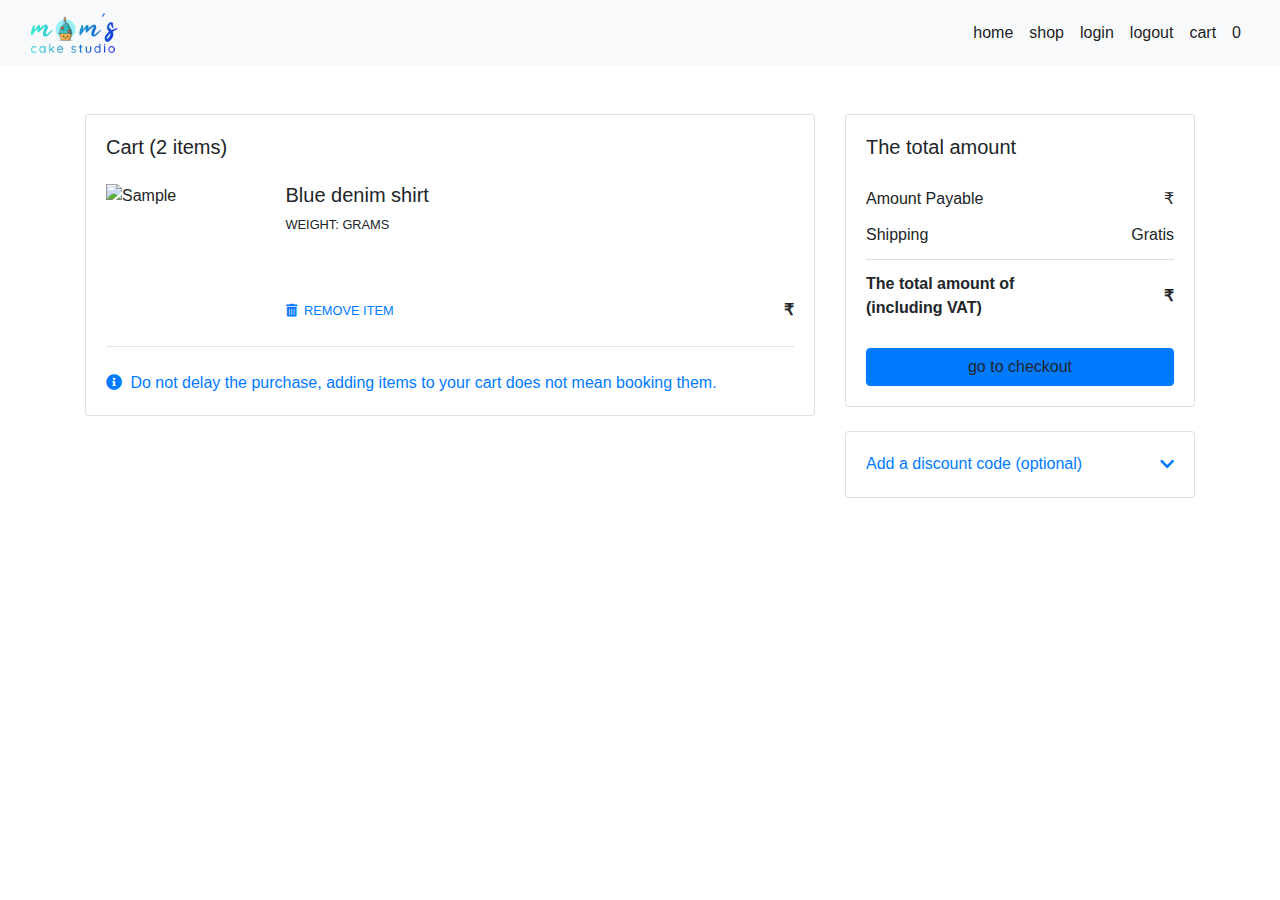
==== src/main/resources/templates/cart.html @ 644b2c3b "upload cod" ====
<!doctype html>
<html lang="en" xmlns:th="http://www.thymeleaf.org"
      xmlns:sec="http://www.thymeleaf.org/thymeleaf-extras-springsecurity3">
<head>
    <meta charset="UTF-8">
    <meta name="viewport"
          content="width=device-width, user-scalable=no, initial-scale=1.0, maximum-scale=1.0, minimum-scale=1.0">
    <meta http-equiv="X-UA-Compatible" content="ie=edge">
    <link rel="stylesheet" href="https://stackpath.bootstrapcdn.com/bootstrap/4.4.1/css/bootstrap.min.css"
          integrity="sha384-Vkoo8x4CGsO3+Hhxv8T/Q5PaXtkKtu6ug5TOeNV6gBiFeWPGFN9MuhOf23Q9Ifjh" crossorigin="anonymous">
    <link rel="stylesheet" href="https://use.fontawesome.com/releases/v5.11.2/css/all.css">

    <title>Document</title>
</head>
<body>


<nav class="navbar navbar-expand-lg navbar-light bg-light">
    <div class="container-fluid">
        <a class="navbar-brand" href="#">
            <img th:src="@{/images/logo.png}" src="../static/images/logo.png" width="auto" height="40"
                 class="d-inline-block align-top" alt=""/>
        </a>
        <button class="navbar-toggler" type="button" data-toggle="collapse" data-target="#navbarSupportedContent"
                aria-controls="navbarSupportedContent" aria-expanded="false" aria-label="Toggle navigation">
            <span class="navbar-toggler-icon"></span>
        </button>

        <div class="collapse navbar-collapse" id="navbarSupportedContent">
            <ul class="navbar-nav mr-auto"></ul>
            <ul class="navbar-nav">
                <li class="nav-item active">
                    <a class="nav-link" th:href="@{/}" href="#">home</a>
                </li>
                <li class="nav-item active">
                    <a class="nav-link" th:href="@{/shop}" href="#">shop</a>
                </li>
                <li class="nav-item active">
                    <a class="nav-link" sec:authorize="isAnonymous()" th:href="@{/login}" href="#">login</a>
                </li>
                <li class="nav-item active">
                    <a class="nav-link" sec:authorize="isAuthenticated()" th:href="@{/logout}" href="#">logout</a>
                </li>
                <li class="nav-item active">
                    <a class="nav-link" th:href="@{/cart}" href="#">cart</a>
                </li>
                <li class="nav-item active">
                    <span class="nav-link" th:text="${cartCount}">0</span>
                </li>
            </ul>

        </div>
    </div>
</nav>
<main>
    <div class="container">

        <!--Section: Block Content-->
        <section class="mt-5 mb-4">

            <!--Grid row-->
            <div class="row">

                <!--Grid column-->
                <div class="col-lg-8">

                    <!-- Card -->
                    <div class="card wish-list mb-4">
                        <div class="card-body">

                            <h5 class="mb-4">Cart (<span th:text="${cartCount}">2</span> items)</h5>

                            <div class="row mb-4" th:each="item, iStat : ${cart}">
                                <div class="col-md-5 col-lg-3 col-xl-3">
                                    <div class="mb-3 mb-md-0">
                                        <img class="img-fluid w-100"
                                             th:src="@{${'/productImages/' + item.imageName}}"
                                             src="https://mdbootstrap.com/img/Photos/Horizontal/E-commerce/Vertical/12a.jpg"
                                             alt="Sample">

                                    </div>
                                </div>
                                <div class="col-md-7 col-lg-9 col-xl-9">
                                    <div>
                                        <div class="d-flex justify-content-between">
                                            <div>
                                                <h5 th:text="${item.name}">Blue denim shirt</h5>
                                                <p class="mb-3 text-uppercase small">Weight: <span
                                                        th:text="${item.weight}"></span> grams</p>
                                                <!--                                                <p class="mb-2 text-uppercase small">Category: <span th:text="${item.category.name}"></span></p>-->

                                            </div>

                                        </div>
                                        <div class="mt-5 d-flex justify-content-between align-items-center">
                                            <div>
                                                <a href="#!" th:href="@{/cart/removeItem/{index}(index=${iStat.index})}"
                                                   type="button"
                                                   class="card-link-secondary small text-uppercase mr-3"><i
                                                        class="fas fa-trash-alt mr-1"></i> Remove item </a>

                                            </div>
                                            <p class="mb-0"><span><strong>₹<span
                                                    th:text="${item.price}"></span></strong></span></p>
                                        </div>
                                    </div>
                                </div>
                            </div>
                            <hr class="mb-4">

                            <p class="text-primary mb-0"><i class="fas fa-info-circle mr-1"></i> Do not delay the
                                purchase, adding
                                items to your cart does not mean booking them.</p>

                        </div>
                    </div>


                </div>
                <!--Grid column-->

                <!--Grid column-->
                <div class="col-lg-4">

                    <!-- Card -->
                    <div class="card mb-4">
                        <div class="card-body">

                            <h5 class="mb-3">The total amount </h5>

                            <ul class="list-group list-group-flush">
                                <li class="list-group-item d-flex justify-content-between align-items-center border-0 px-0 pb-0">
                                    Amount Payable
                                    <span>₹<span th:text="${total}"></span></span>
                                </li>
                                <li class="list-group-item d-flex justify-content-between align-items-center px-0">
                                    Shipping
                                    <span>Gratis</span>
                                </li>
                                <li class="list-group-item d-flex justify-content-between align-items-center border-0 px-0 mb-3">
                                    <div>
                                        <strong>The total amount of</strong>
                                        <strong>
                                            <p class="mb-0">(including VAT)</p>
                                        </strong>
                                    </div>
                                    <span><strong>₹<span th:text="${total}"></span></strong></span>
                                </li>
                            </ul>

                            <a th:href="@{/checkout}" h class="btn btn-primary btn-block waves-effect waves-light">go to
                                checkout</a>

                        </div>
                    </div>
                    <!-- Card -->

                    <!-- Card -->
                    <div class="card mb-4">
                        <div class="card-body">

                            <a class="dark-grey-text d-flex justify-content-between" data-toggle="collapse"
                               href="#collapseExample"
                               aria-expanded="false" aria-controls="collapseExample">
                                Add a discount code (optional)
                                <span><i class="fas fa-chevron-down pt-1"></i></span>
                            </a>

                            <div class="collapse" id="collapseExample">
                                <div class="mt-3">
                                    <div class="md-form md-outline mb-0">
                                        <input type="text" id="discount-code" class="form-control font-weight-light"
                                               placeholder="Enter discount code">
                                    </div>
                                </div>
                            </div>
                        </div>
                    </div>
                    <!-- Card -->

                </div>
                <!--Grid column-->

            </div>
            <!--Grid row-->

        </section>
        <!--Section: Block Content-->

    </div>
</main>
<!--Main layout-->


<script src="https://code.jquery.com/jquery-3.4.1.slim.min.js"
        integrity="sha384-J6qa4849blE2+poT4WnyKhv5vZF5SrPo0iEjwBvKU7imGFAV0wwj1yYfoRSJoZ+n"
        crossorigin="anonymous"></script>
<script src="https://cdn.jsdelivr.net/npm/popper.js@1.16.0/dist/umd/popper.min.js"
        integrity="sha384-Q6E9RHvbIyZFJoft+2mJbHaEWldlvI9IOYy5n3zV9zzTtmI3UksdQRVvoxMfooAo"
        crossorigin="anonymous"></script>
<script src="https://stackpath.bootstrapcdn.com/bootstrap/4.4.1/js/bootstrap.min.js"
        integrity="sha384-wfSDF2E50Y2D1uUdj0O3uMBJnjuUD4Ih7YwaYd1iqfktj0Uod8GCExl3Og8ifwB6"
        crossorigin="anonymous"></script>
</body>
</html>
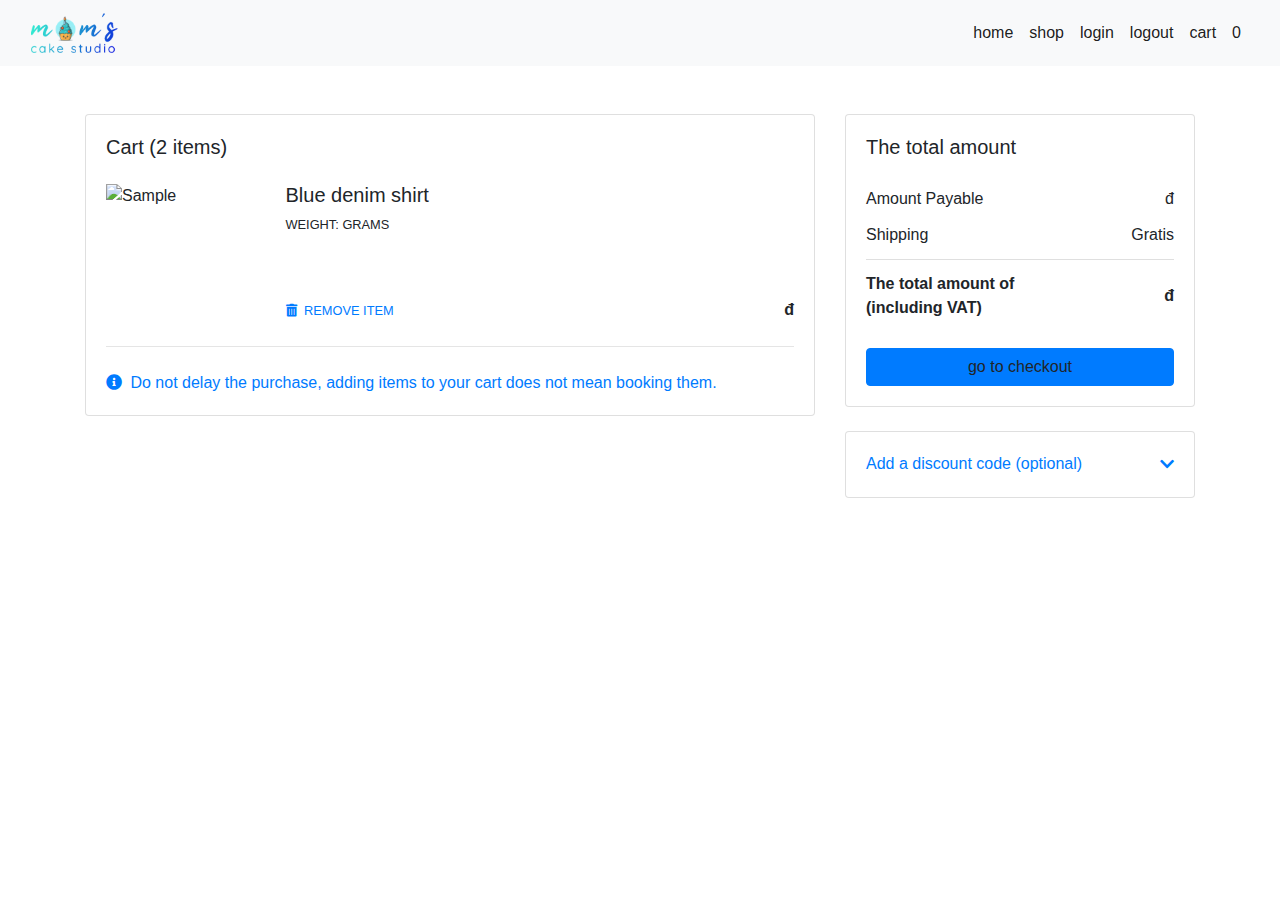
==== commit f34a3bed: "update code" ====
--- a/src/main/resources/templates/cart.html
+++ b/src/main/resources/templates/cart.html
@@ -100,8 +100,8 @@
                                                         class="fas fa-trash-alt mr-1"></i> Remove item </a>
 
                                             </div>
-                                            <p class="mb-0"><span><strong>₹<span
-                                                    th:text="${item.price}"></span></strong></span></p>
+                                            <p class="mb-0"><span><strong><span
+                                                    th:text="${item.price}"> đ</span></strong></span></p>
                                         </div>
                                     </div>
                                 </div>
@@ -131,7 +131,7 @@
                             <ul class="list-group list-group-flush">
                                 <li class="list-group-item d-flex justify-content-between align-items-center border-0 px-0 pb-0">
                                     Amount Payable
-                                    <span>₹<span th:text="${total}"></span></span>
+                                    <span><span th:text="${total}"></span> đ</span>
                                 </li>
                                 <li class="list-group-item d-flex justify-content-between align-items-center px-0">
                                     Shipping
@@ -144,7 +144,7 @@
                                             <p class="mb-0">(including VAT)</p>
                                         </strong>
                                     </div>
-                                    <span><strong>₹<span th:text="${total}"></span></strong></span>
+                                    <span><strong><span th:text="${total}"> đ</span></strong></span>
                                 </li>
                             </ul>
 
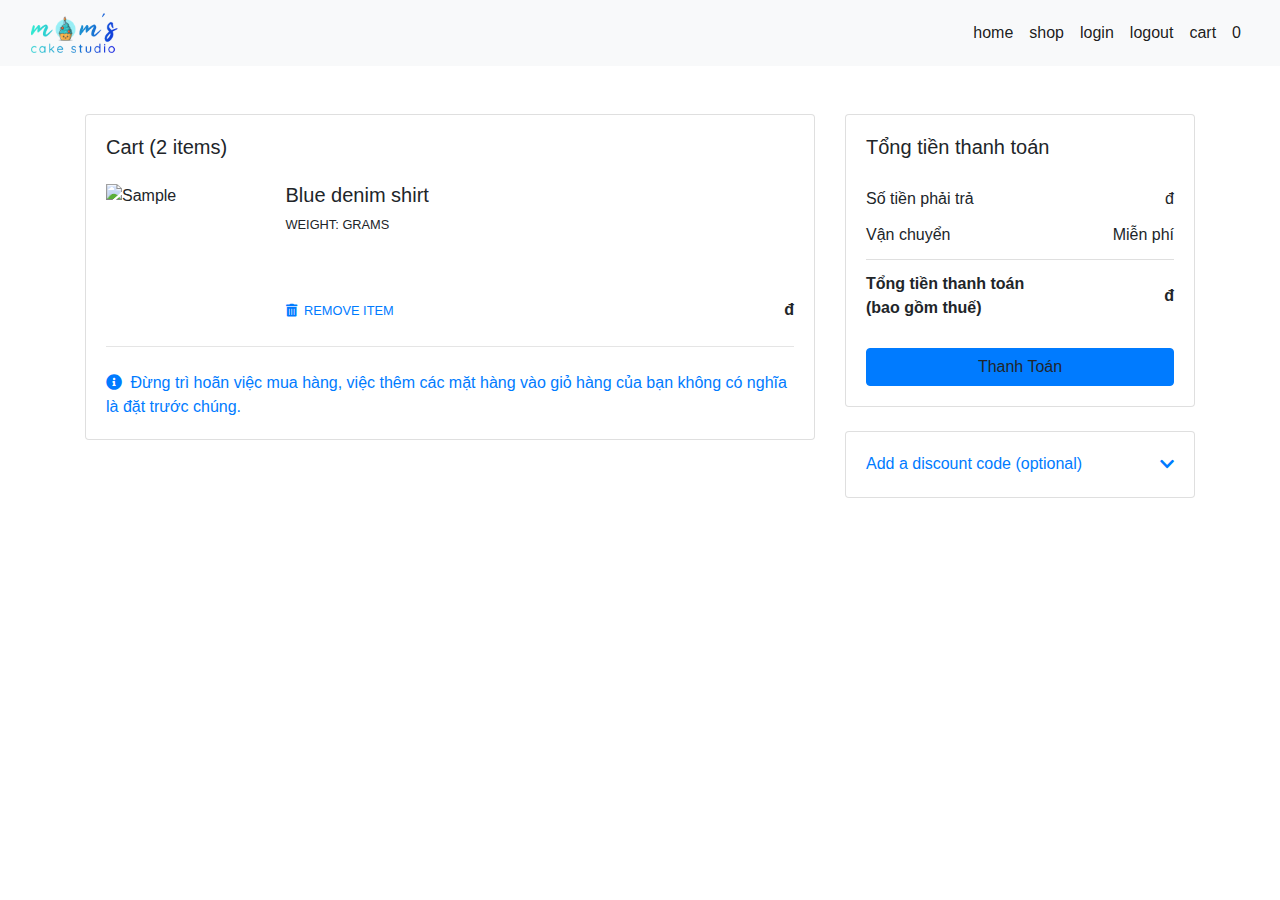
==== commit 0f0a172e: "update new code" ====
--- a/src/main/resources/templates/cart.html
+++ b/src/main/resources/templates/cart.html
@@ -101,16 +101,14 @@
 
                                             </div>
                                             <p class="mb-0"><span><strong><span
-                                                    th:text="${item.price}"> đ</span></strong></span></p>
+                                                    th:text="${item.price}"></span> đ</strong></span></p>
                                         </div>
                                     </div>
                                 </div>
                             </div>
                             <hr class="mb-4">
 
-                            <p class="text-primary mb-0"><i class="fas fa-info-circle mr-1"></i> Do not delay the
-                                purchase, adding
-                                items to your cart does not mean booking them.</p>
+                            <p class="text-primary mb-0"><i class="fas fa-info-circle mr-1"></i> Đừng trì hoãn việc mua hàng, việc thêm các mặt hàng vào giỏ hàng của bạn không có nghĩa là đặt trước chúng.</p>
 
                         </div>
                     </div>
@@ -126,30 +124,29 @@
                     <div class="card mb-4">
                         <div class="card-body">
 
-                            <h5 class="mb-3">The total amount </h5>
+                            <h5 class="mb-3">Tổng tiền thanh toán </h5>
 
                             <ul class="list-group list-group-flush">
                                 <li class="list-group-item d-flex justify-content-between align-items-center border-0 px-0 pb-0">
-                                    Amount Payable
+                                    Số tiền phải trả
                                     <span><span th:text="${total}"></span> đ</span>
                                 </li>
                                 <li class="list-group-item d-flex justify-content-between align-items-center px-0">
-                                    Shipping
-                                    <span>Gratis</span>
+                                    Vận chuyển
+                                    <span>Miễn phí</span>
                                 </li>
                                 <li class="list-group-item d-flex justify-content-between align-items-center border-0 px-0 mb-3">
                                     <div>
-                                        <strong>The total amount of</strong>
+                                        <strong>Tổng tiền thanh toán</strong>
                                         <strong>
-                                            <p class="mb-0">(including VAT)</p>
+                                            <p class="mb-0">(bao gồm thuế)</p>
                                         </strong>
                                     </div>
-                                    <span><strong><span th:text="${total}"> đ</span></strong></span>
+                                    <span><strong><span th:text="${total}"></span> đ</strong></span>
                                 </li>
                             </ul>
 
-                            <a th:href="@{/checkout}" h class="btn btn-primary btn-block waves-effect waves-light">go to
-                                checkout</a>
+                            <a th:href="@{/checkout}" h class="btn btn-primary btn-block waves-effect waves-light">Thanh Toán</a>
 
                         </div>
                     </div>
